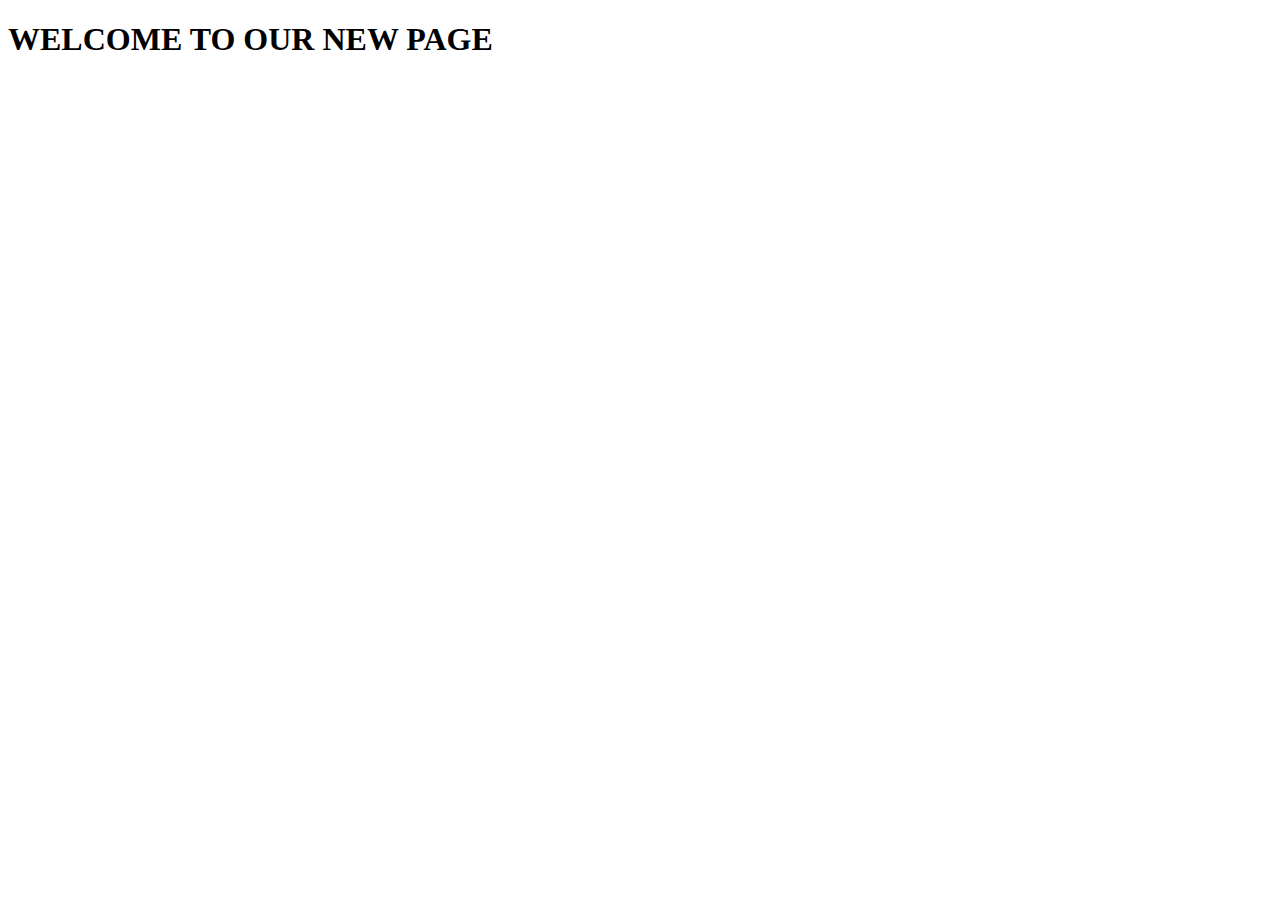
==== newpage.html @ 721514d9 "added" ====
<!DOCTYPE html>
<html lang="en">
<head>
    <meta charset="UTF-8">
    <meta name="viewport" content="width=device-width, initial-scale=1.0">
    <title>New page</title>
</head>
<body>
    <h1>WELCOME TO OUR NEW PAGE</h1>
</body>
</html>
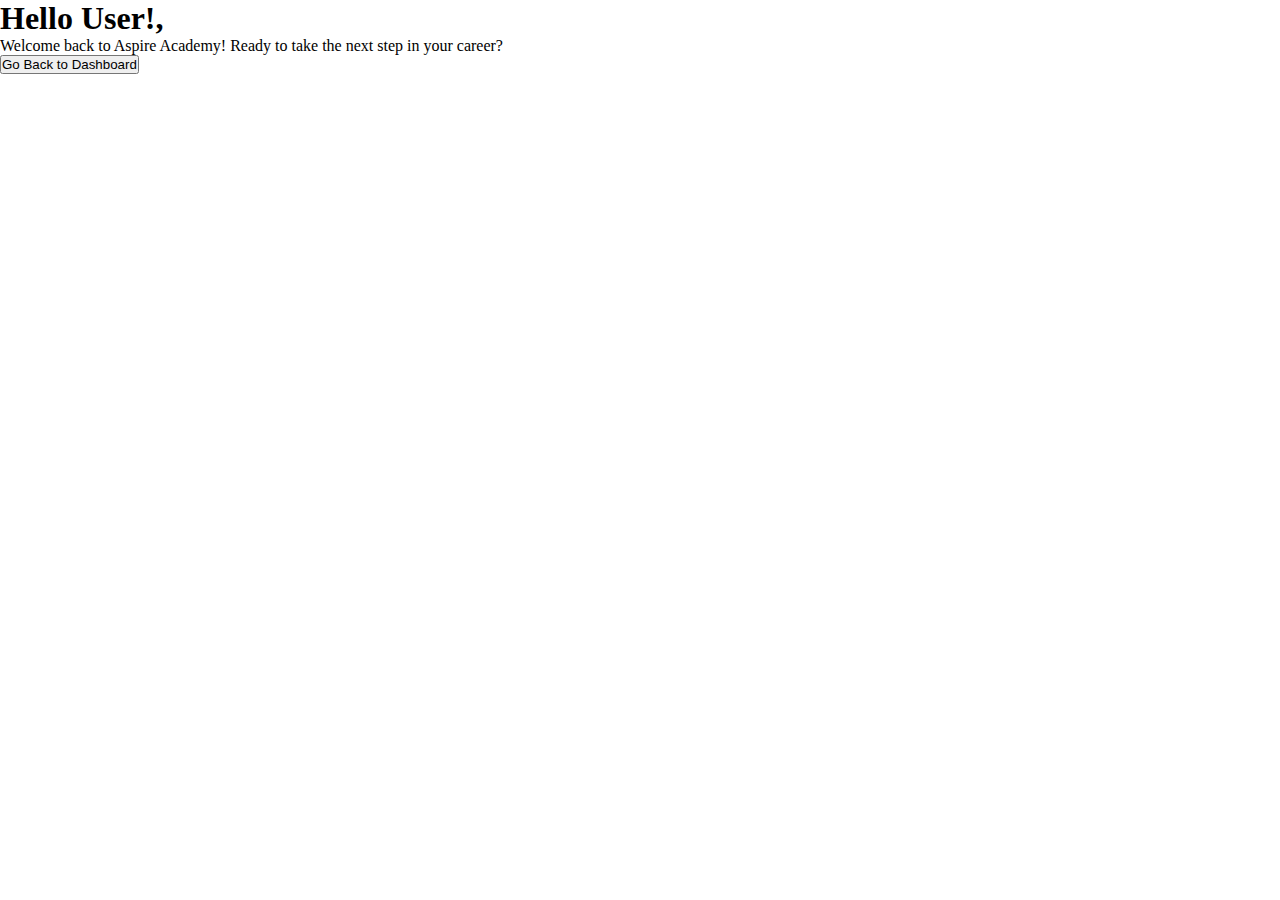
==== commit d12f77ed: "new" ====
--- a/newpage.html
+++ b/newpage.html
@@ -1,11 +1,27 @@
 <!DOCTYPE html>
 <html lang="en">
 <head>
+    <link rel="stylesheet" href="style.css">
     <meta charset="UTF-8">
     <meta name="viewport" content="width=device-width, initial-scale=1.0">
-    <title>New page</title>
+    <title>Welcome to Aspire Academy</title>
+    <link rel="stylesheet" href="styles.css">
+    <script>
+        document.addEventListener("DOMContentLoaded", function() {
+            document.getElementById("goBackButton").addEventListener("click", function() {
+                // Replace "/your-path" with your desired path or URL
+                window.location.href = "/https://web-rho-one-82.vercel.app/#";
+            });
+        });
+    </script>
 </head>
 <body>
-    <h1>WELCOME TO OUR NEW PAGE</h1>
+    <div class="container">
+        <div id="welcomeMessage" class="welcome-container">
+            <h1>Hello User!,</h1>
+            <p>Welcome back to Aspire Academy! Ready to take the next step in your career?</p>
+            <button id="goBackButton" class="go-back-btn">Go Back to Dashboard</button>
+        </div>
+    </div>
 </body>
 </html>--- a/style.css
+++ b/style.css
@@ -0,0 +1,525 @@
+*{
+    margin: 0;
+    padding: 0;
+
+}
+
+.main{
+    width: 100%;
+    background: linear-gradient(to top,rgba(0,0,0,0.5)50%,rgba(0,0,0,0.5)50%),url("images/web.jpg");
+    background-position: center;
+    background-size: cover;
+    height: 100vh;
+}
+
+.navbar{
+    width: 1200px;
+    height: 75px;
+    margin: auto;
+}
+
+.icon{
+    width: 200px;
+    float: left;
+    height: 70px;
+}
+
+.logo{
+    color: rgb(255, 37, 135);
+    font-size: 35px;
+    font-family: Arial;
+    padding-left: 20px;
+    float: left;
+    padding-top: 10px;
+}
+
+.menu{
+    width: 400px;
+    float: left;
+    height: 70px;
+}
+
+ul{
+    float: left;
+    display: flex;
+    justify-content: center;
+    align-items: center;
+}
+
+ul li{
+    list-style: none;
+    margin-left: 62px;
+    margin-top: 27px;
+    font-size: 14px;
+}
+
+ul li a{
+    text-decoration: none;
+    color: #fff;
+    font-family: Arial;
+    font-weight: bold;
+    transition: 0.4s ease-in-out;
+}
+
+ul li a:hover{
+    color: rgb(255, 37, 135);
+}
+
+.search{
+    width: 330px;
+    float: left;
+    margin-left: 270px;
+}
+
+.srch{
+    font-family: Arial;
+    width: 200px;
+    height: 40px;
+    background: transparent;
+    border: 1px solid rgb(255, 37, 135);
+    margin-top: 13px;
+    color: #fff;
+    border-right: none;
+    font-size: 16px;
+    float: left;
+    padding: 10px;
+    border-bottom-left-radius: 5px;
+    border-top-left-radius: 5px;
+}
+
+.btn{
+    width: 100px;
+    height: 40px;
+    background: rgb(255, 37, 135);
+    border: 2px solid rgb(255, 37, 135);
+    margin-top: 13px;
+    color: #fff;
+    font-size: 15px;
+    border-bottom-right-radius: 5px;
+    border-bottom-right-radius: 5px;
+}
+
+.btn:focus{
+    outline: none;
+}
+
+.srch:focus{
+    outline: none;
+}
+
+.content{
+    width: 1200px;
+    height: auto;
+    margin: auto;
+    color: #fff;
+    position: relative;
+}
+.content .par{
+    padding-left: 20px;
+    padding-bottom: 25px;
+    font-family: Arial;
+    letter-spacing: 1.2px;
+    line-height: 30px;
+}
+
+.content h1{
+    font-family: 'Times New Roman';
+    font-size: 50px;
+    padding-left: 20px;
+    margin-top: 9%;
+    letter-spacing: 2px;
+}
+
+.content .cn{
+    width: 160px;
+    height: 40px;
+    background: rgb(255, 37, 135);
+    border: none;
+    margin-bottom: 10px;
+    margin-left: 20px;
+    font-size: 18px;
+    border-radius: 10px;
+    cursor: pointer;
+    transition: .4s ease;
+}
+
+.content .cn a{
+    text-decoration: none;
+    color: black;
+    transition: .3s ease;
+}
+
+.cn:hover{
+    background-color: #fff;
+}
+
+.content span{
+    color: rgb(255, 37, 135);
+    font-size: 60px;
+}
+
+.form{
+    width: 250px;
+    height: 380px;
+    background: linear-gradient(to top, rgba(0,0,0,0.8)50%,rgba(0,0,0,0.8)50%);
+    position: absolute;
+    top: -20px;
+    left: 870px;
+    border-radius: 10px;
+    padding: 25px;
+}
+
+.form h2{
+    width: 220px;
+    font-family: sans-serif;
+    text-align: center;
+    color: rgb(255, 37, 135);
+    font-size: 25px;
+    background-color: #fff;
+    border-radius: 10px;
+    margin: 2px;
+    padding: 8px;
+}
+
+.form input{
+    width: 240px;
+    height: 35px;
+    background: transparent;
+    border-bottom: 1px solid rgb(255, 37, 135);
+    border-top: none;
+    border-right: none;
+    border-left: none;
+    color: #fff;
+    font-size: 15px;
+    letter-spacing: 1px;
+    margin-top: 30px;
+    font-family: sans-serif;
+}
+
+.form input:focus{
+    outline: none;
+}
+
+::placeholder{
+    color: #fff;
+    font-family: Arial;
+}
+
+.btnn{
+    width: 240px;
+    height: 40px;
+    background: rgb(255, 37, 135);
+    border: none;
+    margin-top: 30px;
+    font-size: 18px;
+    border-radius: 10px;
+    cursor: pointer;
+    color: #fff;
+    transition: 0.4s ease;
+}
+
+.btnn:hover{
+    background: #fff;
+    color: rgb(255, 37, 135);
+}
+
+.btnn a{
+    text-decoration: none;
+    color: black;
+    font-weight: bold;
+}
+
+.form .link{
+    font-family: Arial, Helvetica, sans-serif;
+    font-size: 17px;
+    padding-top: 20px;
+    text-align: center;
+}
+
+.form .link a{
+    text-decoration: none;
+    color: rgb(255, 37, 135);
+}
+
+.liw{
+    padding-top: 15px;
+    padding-bottom: 10px;
+    text-align: center;
+}
+
+.icon a{
+    text-decoration: none;
+    color: #fff;
+}
+
+.icon ion-icon{
+    color: #fff;
+    font-size: 22px;
+    padding-left: 14px;
+    padding-top: 5px;
+    transition: 0.3s ease;
+
+}
+
+.input-group-login
+{
+    top: 150px;
+    position: absolute;
+    width: 280px;
+    transition: 5s;
+}
+
+.icon ion-icon:hover{
+    color: rgb(255, 37, 135);
+}
+
+.form input[type="submit"]
+{
+    width: 60%;
+    margin-left: 50px;
+    border: none;
+    height: 40px;
+    color: black;
+    background: #fff;
+    font-size: 16px;
+    font-weight: bold;
+    border-radius: 15px;
+}
+
+.form input[type="submit"]:hover{
+    cursor: pointer;
+    background: rgb(255, 37, 135);
+    color: #fff;
+    font-weight: bold;
+}
+
+@media screen and (max-width:1200px) {
+    /*Normal Screen*/
+
+    .navbar{
+        width: 100%;
+        height: 100px;
+    }
+    ul{
+        margin-left: 30px;
+    }   
+    ul li{
+        margin-left: 60px;
+    }
+    ul li a{
+       font-size: 1.6vw; 
+    }
+    .search{
+        margin-top: 3px;
+        margin-left: 290px;
+    }
+    .srch{
+        height: 40px;
+        width: 190px;
+        font-size: 14px;
+    }
+    .btn{
+        height:40px;
+        width: 80px;
+    }
+    .content{
+        width: 100%;
+    }
+    .content h1, .content span{
+        font-size: 4.5vw; 
+    }
+    .content .par{
+        width: 90%;
+        font-size: 1.5vw;
+    }
+    .content .cn{
+        width: 13%;
+        height: 3.5vw;
+        font-size: 1.8vw;
+    }
+    .content a{
+        font-size: 1.6vw
+    }
+}
+
+@media screen and (max-width:1170px) {
+    /*Login-box*/
+    .main{
+        padding-left: 20px;
+        height: 180vh;
+    }
+    .form{
+        margin-left: -30px;
+        width: 250px;
+        height: 370px;
+        background: linear-gradient(to top, rgba(0,0,0,0.8)50%,rgba(0,0,0,0.8)50%);
+        position: absolute;
+        top: 420px;
+        left: 50px;
+        transform: translate(0%,-5%);
+        border-radius: 10px;
+        padding: 25px;
+    }
+    .form input{
+        width: 240px;
+        height: 35px;
+        background: transparent;
+        border-bottom: 1px solid rgb(255, 37, 135);
+        border-top: none;
+        border-right: none;
+        border-left: none;
+        color: #fff;
+        font-size: 15px;
+        letter-spacing: 1px;
+        margin-top: 30px;
+        font-family: sans-serif;
+    }
+    .btnn a{
+        font-size: 16px;
+    }
+    .form .link a{
+        font-size: 16px;
+    }
+}
+
+@media screen and (max-width: 830px){
+    /*For tablet*/
+   
+    .content{
+        margin-top: 120px;
+        width: 80%;   
+        margin-left: 40px;  
+    }
+    .content h1, .content span{
+        font-size: 6vw; 
+    }
+    .content .par{
+        width: 90%;
+        font-size: 1.8vw;
+    }
+    .content .cn{
+        width: 15%;
+        height: 4.5vw;
+        font-size: 2vw;
+    }
+    .content a{
+        font-size: 2vw
+    }
+    .logo{
+        margin-left: 240px;
+        width: 100%;
+        margin-top: 15px;
+        font-size: 5vw;
+    }
+    .menu{
+        width: 100%;
+    }
+    ul{
+        margin-top: -5px;
+        margin-left: 5px;
+    }
+    ul li{
+        margin-left: 60px;
+    }
+    ul li a{
+       font-size: 2vw; 
+    }
+    .search{
+        margin-top: -20px;
+        margin-left: 60px;   
+    }   
+    .srch{
+        height: 30px;
+        width: 160px;
+        font-size: 12px;
+    }
+    .btn{
+        height:30px;
+        width: 70px;
+    }
+    .main{
+        padding-left: 20px;
+        height: 180vh;
+    }
+    .form{
+        margin-left: -30px;
+        width: 250px;
+        height: 370px;
+        background: linear-gradient(to top, rgba(0,0,0,0.8)50%,rgba(0,0,0,0.8)50%);
+        position: absolute;
+        top: 430px;
+        left: 50px;
+        transform: translate(0%,-5%);
+        border-radius: 10px;
+        padding: 25px;
+    }
+    .form input{
+        width: 240px;
+        height: 35px;
+        background: transparent;
+        border-bottom: 1px solid #ff7200;
+        border-top: none;
+        border-right: none;
+        border-left: none;
+        color: #fff;
+        font-size: 15px;
+        letter-spacing: 1px;
+        margin-top: 30px;
+        font-family: sans-serif;
+    }
+    .btnn a{
+        font-size: 16px;
+    }
+    .form .link a{
+        font-size: 16px;
+    }
+}
+
+@media screen and (max-width: 600px){
+    /*IPAD*/
+    
+    .content{
+        margin-top: 80px;
+        margin-left: 20px;
+    }
+    .search{
+        margin-top: -40px;
+        margin-left: 42px;
+    }
+    .logo{
+        margin-left: 180px;
+        font-size: 4vw;
+    }
+    ul{
+        margin-top: -25px;
+        margin-left: -5px;
+    }
+    ul li {
+        margin-left: 50px;
+    }
+    ul li a{
+        font-size: 2vw;
+    }   
+}
+
+@media screen and (max-width: 450px){
+    /*mobile*/
+    .logo{
+        margin-left: 140px;
+        font-size: 4vw;
+    }
+    ul{
+        margin-top: -25px;
+    }
+    ul li {
+        margin-left: 42px;
+    }
+    ul li a{
+        font-size: 2vw;
+    }  
+    .search{
+        margin-top: -40px;
+        margin-left: 38px;
+    } 
+
+}
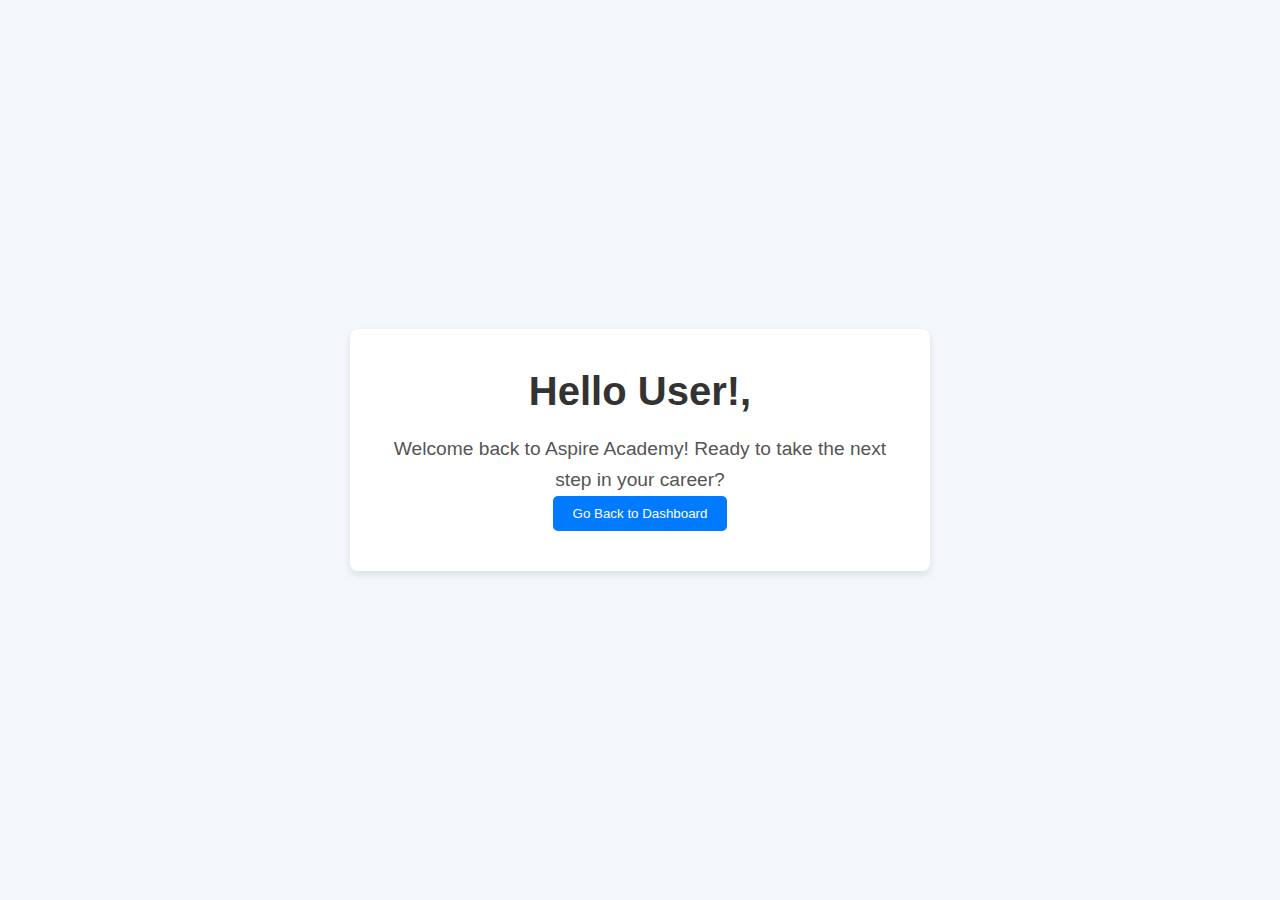
==== commit 3a761abc: "new" ====
--- a/newpage.html
+++ b/newpage.html
@@ -10,7 +10,7 @@
         document.addEventListener("DOMContentLoaded", function() {
             document.getElementById("goBackButton").addEventListener("click", function() {
                 // Replace "/your-path" with your desired path or URL
-                window.location.href = "/https://web-rho-one-82.vercel.app/#";
+                window.location.href ="/";
             });
         });
     </script>
--- a/style.css
+++ b/style.css
@@ -520,6 +520,64 @@
     .search{
         margin-top: -40px;
         margin-left: 38px;
+
     } 
-
-}
+}
+
+.container {
+    display: flex;
+    justify-content: center;
+    align-items: center;
+    height: 100vh; /* Full viewport height */
+    background-color: #f4f7fc; /* Light background color */
+    font-family: 'Arial', sans-serif;
+}
+
+/* Welcome container styling */
+.welcome-container {
+    text-align: center;
+    background-color: #ffffff; /* White background for the welcome box */
+    border-radius: 8px;
+    padding: 40px;
+    box-shadow: 0 4px 8px rgba(0, 0, 0, 0.1); /* Soft shadow */
+    width: 100%;
+    max-width: 500px; /* Maximum width to prevent stretching */
+}
+
+/* Header styling */
+.welcome-container h1 {
+    font-size: 2.5rem;
+    color: #333333; /* Dark gray for text */
+    margin-bottom: 20px; /* Space between the header and paragraph */
+}
+
+/* Paragraph styling */
+.welcome-container p {
+    font-size: 1.2rem;
+    color: #555555; /* Lighter gray for paragraph text */
+    line-height: 1.6;
+}
+
+/* Responsive styling for smaller screens */
+@media (max-width: 600px) {
+    .welcome-container h1 {
+        font-size: 2rem; /* Smaller font on mobile */
+    }
+    
+    .welcome-container p {
+        font-size: 1rem; /* Slightly smaller text */
+    }
+}
+
+.go-back-btn {
+    background-color: #007BFF;
+    color: white;
+    padding: 10px 20px;
+    border: none;
+    border-radius: 5px;
+    cursor: pointer;
+}
+
+.go-back-btn:hover {
+    background-color: #0056b3;
+}
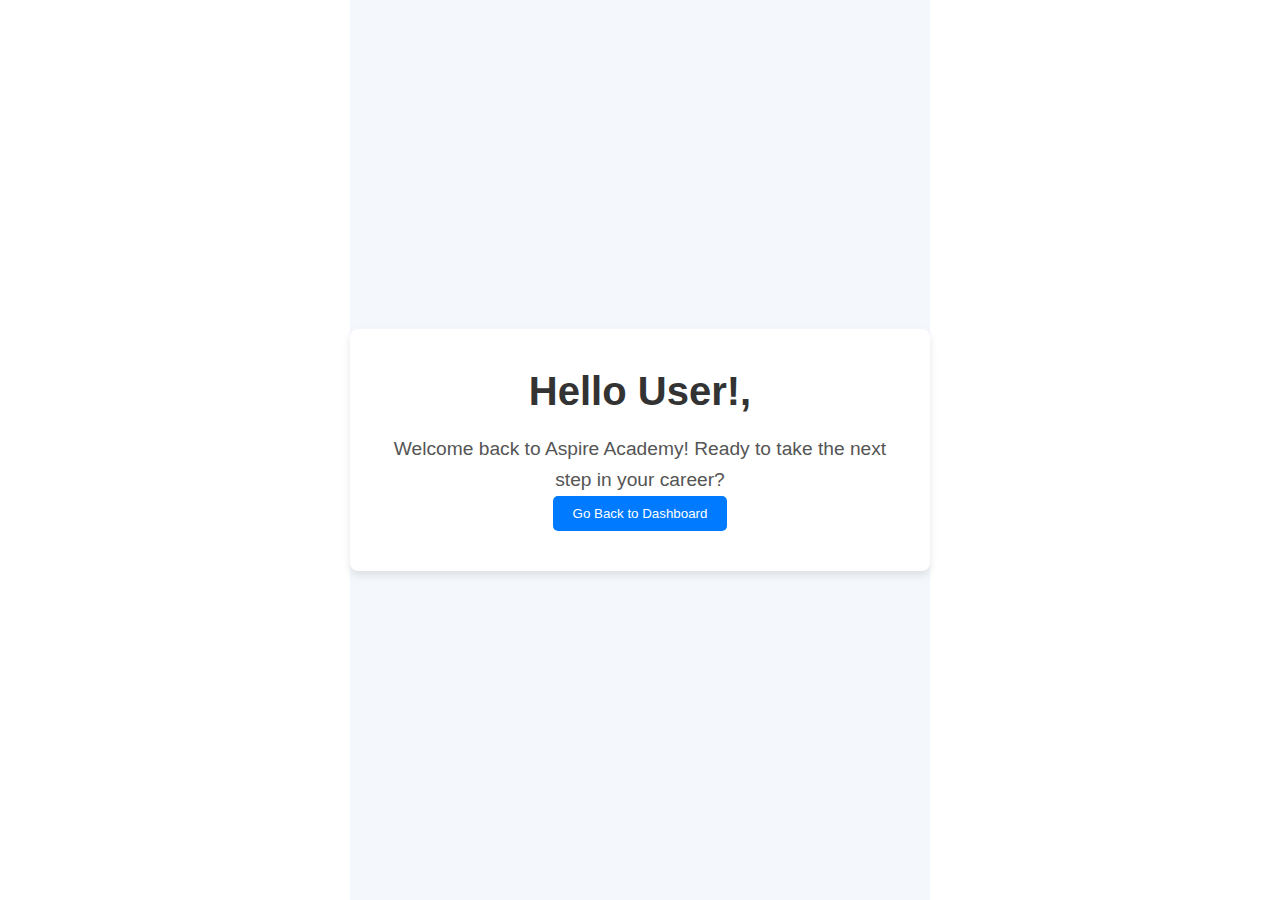
==== commit e92d8f60: "new" ====
--- a/newpage.html
+++ b/newpage.html
@@ -9,8 +9,7 @@
     <script>
         document.addEventListener("DOMContentLoaded", function() {
             document.getElementById("goBackButton").addEventListener("click", function() {
-                // Replace "/your-path" with your desired path or URL
-                window.location.href ="/";
+                window.location.href ="/index.html";
             });
         });
     </script>
--- a/style.css
+++ b/style.css
@@ -524,6 +524,19 @@
     } 
 }
 
+body {
+    margin: 0;
+    padding: 0;
+    font-family: Arial, sans-serif;
+    height: 100vh;
+    background-image: url('"D:\Pictures\Desktop\web\images\wavepur.jpg"'); /* Change path to your image */
+    background-size: cover; /* Cover the full screen */
+    background-position: center; /* Center the image */
+    display: flex;
+    justify-content: center;
+    align-items: center;
+}
+
 .container {
     display: flex;
     justify-content: center;
